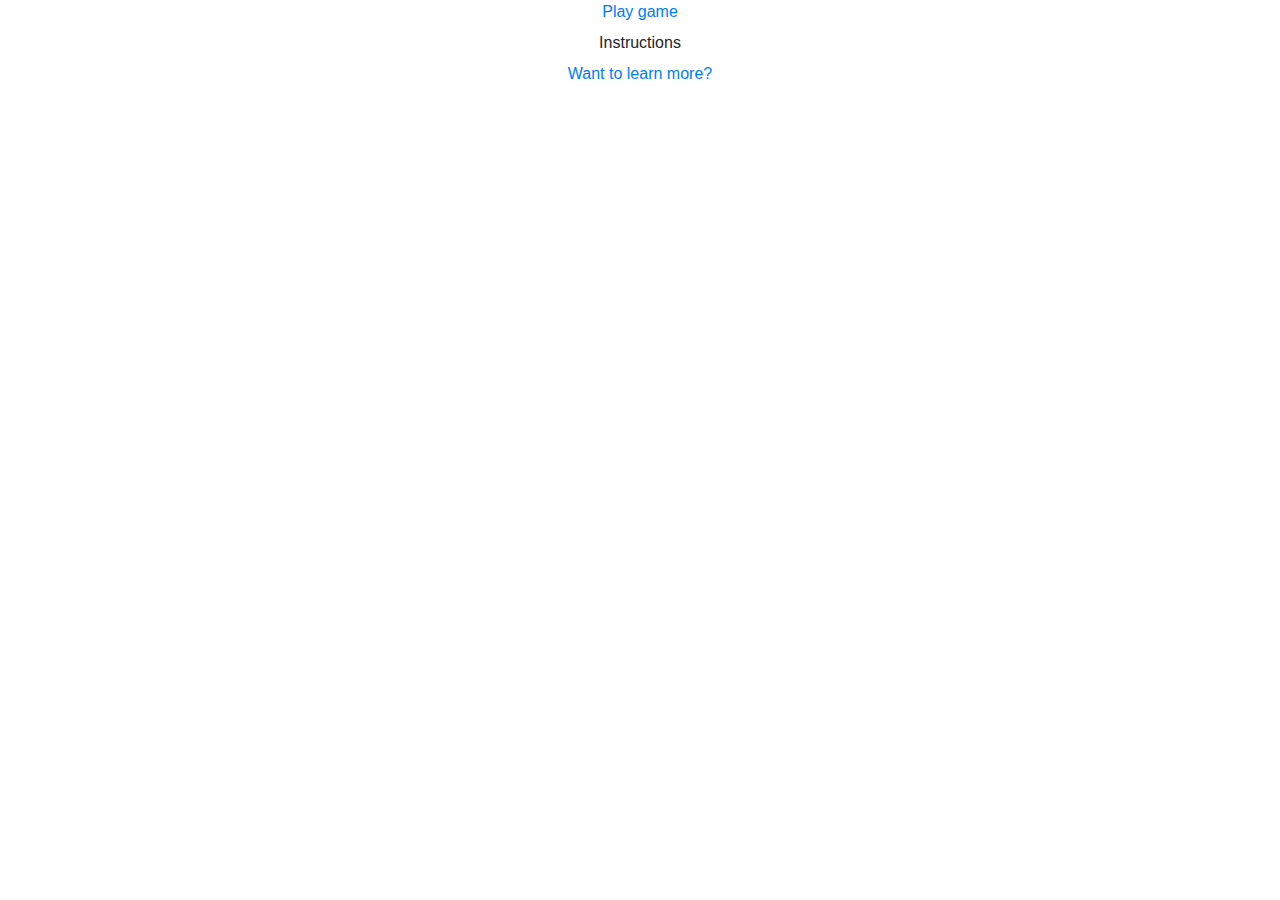
==== index.html @ e3b7ab8a "fix css style path files, update text on modal wrong aswer button" ====
<!DOCTYPE html>
<html lang="en">

<head>
    <meta charset="UTF-8">
    <meta name="viewport" content="width=device-width, initial-scale=1.0">
    <meta http-equiv="X-UA-Compatible" content="ie=edge">
    <meta name="Description"
        content="outer space game, with image section to learn more facts about space and planets" />
    <link rel="stylesheet" href="https://cdnjs.cloudflare.com/ajax/libs/twitter-bootstrap/4.6.0/css/bootstrap.min.css">
    <link rel="stylesheet" href="https://cdnjs.cloudflare.com/ajax/libs/font-awesome/5.15.3/css/all.min.css">
    <title>Fun Space Quiz</title>
    <!-- files for favicon-->
    <link rel="apple-touch-icon" sizes="180x180" href="assets/favicons/apple-touch-icon.png">
    <link rel="icon" type="image/png" sizes="32x32" href="assets/favicons/favicon-32x32.png">
    <script src="assets/js/email.js"></script>
</head>

<body id="landing">
    <!-- link to bring user to game area-->
    <div class="container landing-pg" role="main">
        <a href="game.html">
            <div class="row">
                <div class="col-12 start" id="playgame"></div>
                <div class="col-12 text-center start-pg">Play game</div>
            </div>
        </a>
    </div>
    <!-- Container for pop up to show user Game Instructions-->
    <div class="container">
        <div class="row start-instructions align-items-center">
            <div class="col-md-4 offset-md-4 text-center">
                <!-- Button trigger modal -->
                <button type="button" class="btn" data-toggle="modal" data-target="#instructionModal" id="instructions">
                    Instructions
                </button>
            </div>
            <!-- Instruction Modal code structure taken from bootstrap docs-->
            <div class="modal fade" id="instructionModal" tabindex="-1" role="dialog"
                aria-labelledby="instructionModalLabel" aria-hidden="true">
                <div class="modal-dialog" role="document">
                    <div class="modal-content">
                        <div class="modal-header">
                            <h5 class="modal-title" id="instructionModalLabel">You were kidnapped by Aliens and brought
                                to the Moon. <i class="fab fa-reddit-alien"></i></h5>
                            <button type="button" class="close" data-dismiss="modal" aria-label="Close">
                                <span aria-hidden="true">&times;</span>
                            </button>
                        </div>
                        <div class="modal-body">
                            <p class="text-center" id="modalHeadContent">You've manage to escape and have the keys to a
                                rocket that will take you
                                home but only if you can answer 5 questions. Good Luck! </p>
                            <ol>
                                <li>You will see 4 possible answers, click the one you think is right.</li>
                                <li>If you get it wrong, you can try the question again Or ask for a new one.</li>
                                <li>Start a new game at any time, by clicking New Game.</li>
                                <li>One you've reached Earth, you see play a new game or go to our learn more page.</li>
                                <li>Please use our contact form, to ask us any question you like,
                                    tell something interesting you know about Outer space or even tell us if we are
                                    wrong about something!!</li>
                                <li>Click Go to Game to give our game a try. Have Fun!</li>
                            </ol>
                        </div>
                        <div class="modal-footer">
                            <button type="button" class="btn" data-dismiss="modal">Close</button>
                            <button type="button" class="btn" data-dismiss="modal"
                                onClick="parent.location='game.html'">Go to Game</button>
                        </div>
                    </div>
                </div>
            </div>
            <!-- end of main modal content -->
        </div>
    </div>
    <!-- link to bring user to learn more page-->
    <div class="container landing-pg">
        <a href="learn-more.html">
            <div class="row start align-items-center" id="explore"></div>
            <div class="col-12 text-center start-pg">
                Want to learn more?
            </div>
        </a>
    </div>
    <!-- scripts -->
    <script src="https://cdnjs.cloudflare.com/ajax/libs/jquery/3.5.1/jquery.slim.min.js"></script>
    <script src="https://cdnjs.cloudflare.com/ajax/libs/popper.js/1.16.1/umd/popper.min.js"></script>
    <script src="https://cdnjs.cloudflare.com/ajax/libs/twitter-bootstrap/4.6.0/js/bootstrap.min.js"></script>

</body>

</html>
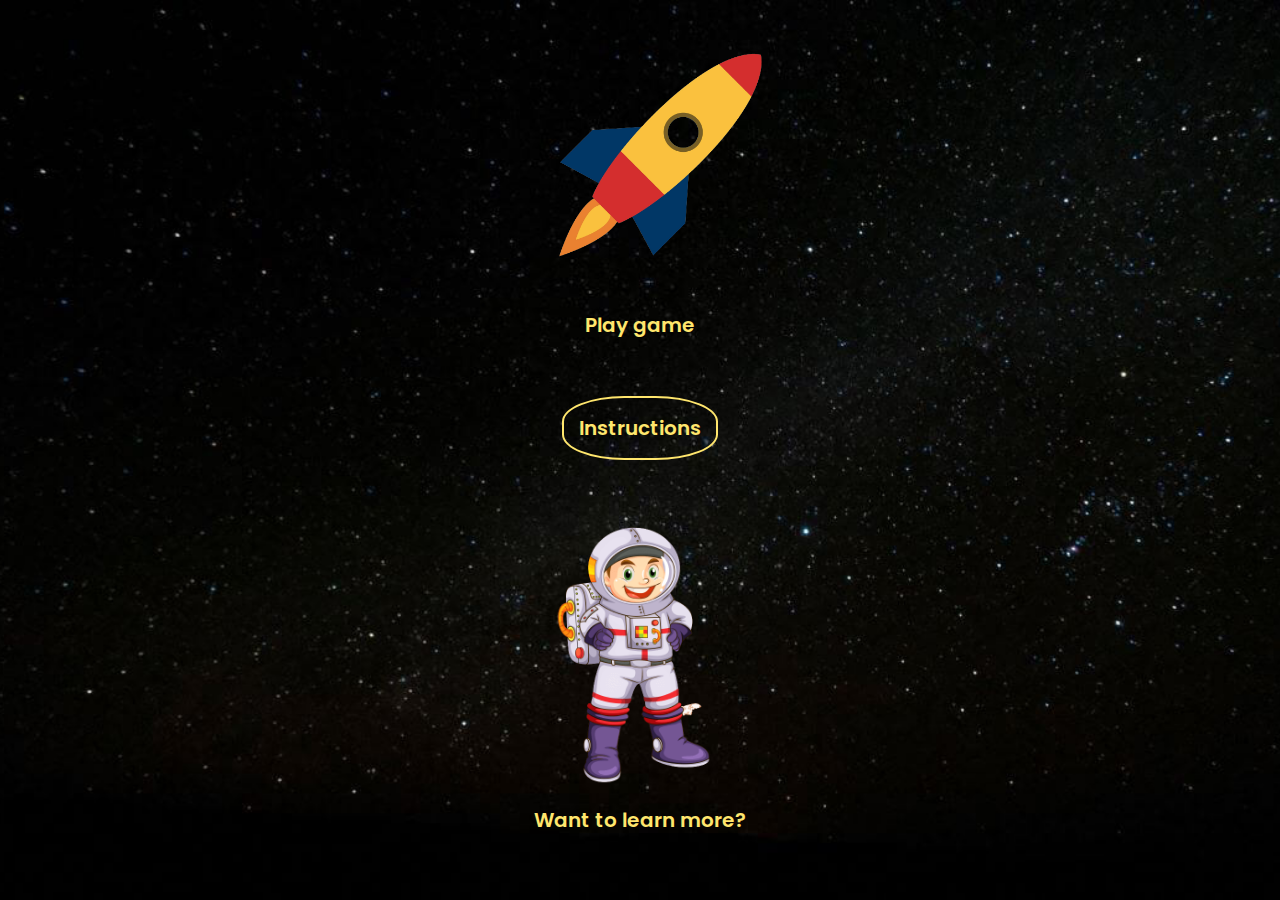
==== commit cd5970f7: "fix .carousel item style on sml screen & clear unnecessary comments" ====
--- a/index.html
+++ b/index.html
@@ -13,7 +13,8 @@
     <!-- files for favicon-->
     <link rel="apple-touch-icon" sizes="180x180" href="assets/favicons/apple-touch-icon.png">
     <link rel="icon" type="image/png" sizes="32x32" href="assets/favicons/favicon-32x32.png">
-    <script src="assets/js/email.js"></script>
+    <link rel="stylesheet" href="assets/css/style.css">
+    
 </head>
 
 <body id="landing">
@@ -83,6 +84,7 @@
         </a>
     </div>
     <!-- scripts -->
+    <script src="assets/js/email.js"></script>
     <script src="https://cdnjs.cloudflare.com/ajax/libs/jquery/3.5.1/jquery.slim.min.js"></script>
     <script src="https://cdnjs.cloudflare.com/ajax/libs/popper.js/1.16.1/umd/popper.min.js"></script>
     <script src="https://cdnjs.cloudflare.com/ajax/libs/twitter-bootstrap/4.6.0/js/bootstrap.min.js"></script>
--- a/assets/css/style.css
+++ b/assets/css/style.css
@@ -0,0 +1,677 @@
+/*
+* Prefixed by https://autoprefixer.github.io
+* PostCSS: v7.0.29,
+* Autoprefixer: v9.7.6
+* Browsers: last 4 version
+*/
+
+/* google fonts */
+@import url('https://fonts.googleapis.com/css2?family=Exo+2:ital,wght@0,300;0,400;0,500;0,600;0,700;0,800;1,400&family=Poppins:ital,wght@0,300;0,400;0,500;0,600;0,700;0,800;1,300;1,400&display=swap');
+
+/* main colours used on site */
+:root {
+  --main-text-color: #292F36;
+  --heading-color: #f38d6d;
+  --decoration1: #FFE66D;
+  --decoration2: #2B2C5A;
+  --decoration3: #45cfcf;
+}
+
+* {
+  margin: 0;
+  padding: 0;
+  scroll-behavior: smooth;
+}
+
+/* set height to 100% in order to apply styles for stick footer on game pg */
+html,
+body {
+  height: 100%;
+}
+
+/* main styling */
+div,
+p {
+  color: var(--main-text-color);
+  font-family: 'Poppins', sans-serif;
+  font-size: 20px;
+}
+
+h1 {
+  color: var(--main-text-color);
+  font-family: 'Exo 2', sans-serif;
+  font-size: 35px;
+  font-weight: 600;
+  text-align: center;
+  padding-top: 10px;
+  padding-bottom: 10px;
+}
+
+/* landing page */
+
+/* set scaling of landing page imgs */
+div.scaled {
+  width: 90%;
+  margin: 5px;
+  text-align: center;
+}
+
+/* full screen background image with fallback colour*/
+#landing {
+  background: url("../images/landing-stars.jpg") no-repeat center center fixed #395c6b;
+  background-size: cover;
+}
+
+/* background image for link to learn more*/
+#explore {
+  background-image: url("../images/landing-astronaut.png");
+  background-repeat: no-repeat;
+  background-position: center;
+  background-size: contain;
+  padding: 20px;
+  margin: 20px;
+}
+
+/* background image for link to game*/
+#playgame {
+  background-image: url("../images/landing-rocket.png");
+  background-repeat: no-repeat;
+  background-position: center;
+  background-size: contain;
+  padding: 20px;
+  margin: 20px;
+}
+
+/* to set height of options for user on landing page*/
+.start {
+  height: 30vh;
+}
+
+.start-instructions {
+  height: 15vh;
+  padding: 20px;
+  margin: 20px;
+}
+
+/* styling of text on landing page */
+.start-pg {
+  color: var(--decoration1);
+  font-weight: 600;
+}
+
+/*-- change landing pg links when hovered --*/
+a:hover .start-pg,
+a:focus .start-pg {
+  color: var(--heading-color);
+}
+
+/*-- remove underline when over over anchor elements on landing page --*/
+.landing-pg:hover a,
+.landing-pg:focus a {
+  text-decoration: none;
+}
+
+/* Styling the Instructions modal */
+#instructions {
+  color: var(--decoration1);
+  border: 2px solid var(--decoration1);
+  border-radius: 40%;
+  font-weight: 600;
+  font-size: 20px;
+  padding: 15px;
+}
+
+#instructions:hover {
+  color: var(--heading-color);
+  border: 2px solid var(--heading-color);
+}
+
+#instructionModal {
+  padding: 0;
+  width: 85%;
+  margin-left: 15px;
+}
+
+/* set text style on list items on instruction modal */
+.modal-body li {
+  font-size: 14px;
+}
+
+.modal-body li {
+  padding: 3px;
+  margin-left: 5px;
+}
+
+/* modal styling */
+.modal-header,
+.modal-footer {
+  border: none;
+  background-color: var(--decoration3);
+}
+
+#modalFooterSuccess button {
+  height: 70px;
+}
+
+#wrongAnsModalFooter button {
+  height: 65px;
+  padding-right: 15px;
+}
+
+.modal-content {
+  background-color: var(--decoration3);
+  font-size: 1rem;
+}
+
+/* game page modal */
+#answerModal,
+#wrongAnswer {
+  width: 100vw;
+}
+
+/*  styling code for all modal footer btns across the site */
+.modal-footer .btn {
+  color: var(--main-text-color);
+  font-family: 'Poppins', sans-serif;
+  font-weight: 400;
+  border: 2px solid #395c6b;
+  background-color: var(--decoration1);
+}
+
+/* hover code for all modal footer btns across the site */
+.modal-footer .btn:hover {
+  color: var(--main-text-color);
+  background-color: var(--decoration1);
+  font-weight: 700;
+  border-style: none;
+  border-radius: 20%;
+}
+
+/* to change colours on icons on modals */
+.fa-heart-broken,
+.fa-thumbs-up,
+.fa-smile-beam {
+  color: var(--heading-color);
+}
+
+/* Nav Bar Styling */
+
+header {
+  background-color: var(--heading-color);
+  line-height: .8;
+}
+
+/*-- Style nav position nav links for smaller screens, collapsed menu--*/
+.nav-link {
+  font-family: 'Exo 2', sans-serif;
+  font-weight: 600;
+  color: var(--main-text-color);
+}
+
+.nav-link.active {
+  text-decoration: underline;
+  -webkit-text-decoration-color: var(--decoration2);
+  text-decoration-color: var(--decoration2);
+  font-weight: 700;
+  color: var(--decoration2);
+}
+
+.nav-link:hover {
+  color: var(--decoration1);
+}
+
+/* add spacing above Main container, so that there is visible space with navbar */
+#main-section {
+  margin-top: 75px;
+}
+
+/*--styling of burger icon for smaller screens--*/
+.navbar-toggler-icon {
+  display: inline;
+}
+
+.fa.fa-bars {
+  font-size: 2rem;
+  color: var(--main-text-color);
+}
+
+.navbar-collapse {
+  padding: 10px;
+  background-color: var(--heading-color);
+}
+
+/* Credit: solution to my issue with navbar and content z-indez was found on https://forum.freecodecamp.org/t/why-is-my-navbar-behind-other-content/62059 */
+#nav {
+  z-index: 9999;
+}
+
+/* Learn More Page */
+
+/*--
+set background colour for full page 
+Use root element and then color picker to get a lighter shade 
+--*/
+#learn {
+  background-color: #b61d2709
+}
+
+/*-- carousel styling --*/
+
+/* width and padding needed so images and carousel controls are aligned */
+.carousel-item {
+  width: 98%;
+  padding-left: 36px;
+  padding-right: 35px;
+}
+
+/* 
+styling img elements scaled class to align and scale on all devices 
+These are held within figure elements on the carousel
+*/
+img.scaled {
+  height: 50vh;
+  width: 100%;
+  -webkit-box-pack: center;
+  -ms-flex-pack: center;
+  justify-content: center;
+}
+
+/* 
+styling figure/image elements with scaled class to align and scale on all devices 
+100% width needed on both image and figure
+margin needed on figure to keep image in alignment with carousel controls
+*/
+figure.scaled {
+  width: 100%;
+  text-align: center;
+}
+
+/* height needs to be a fixed value or the element changes sizes with content, form then moves around pg */
+figcaption {
+  margin-bottom: 15px;
+  padding-top: 10px;
+  height: 140px;
+}
+
+/* styling carousel controls to align with imgs */
+.carousel-control-next,
+.carousel-control-prev {
+  width: 35px;
+  height: 50vh;
+  background-color: var(--decoration1);
+  margin-right: 15px;
+}
+
+.carousel-control-next {
+  width: 37px;
+}
+
+.carousel-control-prev-icon,
+.carousel-control-next-icon {
+  background-color: #a18c04;
+  border-radius: 50%;
+}
+
+/* position indicator to bottom */
+ol.carousel-indicators {
+  position: absolute;
+  bottom: 0;
+  margin: 0;
+  left: 0;
+  right: 0;
+}
+
+ol.carousel-indicators li,
+ol.carousel-indicators li.active {
+  height: 10px;
+  margin: 5px;
+  border: 0;
+  border-radius: 20%;
+}
+
+ol.carousel-indicators li.active {
+  background: var(--main-text-color);
+}
+
+ol.carousel-indicators li {
+  background: var(--decoration1);
+}
+
+/*-- end of carousel styling --*/
+
+/* --Section to style Form-- */
+form {
+  display: inline-block;
+  padding: 15px;
+}
+
+legend {
+  width: auto;
+  margin-left: 20px;
+  font-size: 25px;
+  color: var(--heading-color);
+  font-family: "Exo 2", sans-serif;
+  font-weight: 600;
+}
+
+/*--to set border colour and visibility of fieldset box on form--*/
+#field-set {
+  border: 2px solid var(--heading-color);
+  border-radius: 2%;
+  padding: 5px;
+  margin: 0;
+}
+
+/*--contact form input boxes--*/
+textarea,
+#name,
+#email,
+#contact-number {
+  font: 0.7em;
+  min-width: 90%;
+  margin-left: 5px;
+}
+
+#ask-question {
+  margin-top: 20px;
+}
+
+textarea {
+  height: 10rem;
+  margin-top: 24px;
+}
+
+.details-labels {
+  color: var(--main-text-color);
+  font-size: 16px;
+  font-family: 'Poppins', sans-serif;
+  font-weight: 600;
+  margin-top: 5px;
+  margin-bottom: 1px;
+  margin-left: 5px;
+}
+
+/*-- set font size for placeholder text on form --*/
+input {
+  font-size: 16px;
+}
+
+/*stylng of button on form--*/
+#form-button {
+  border-radius: 10%;
+  background-color: var(--heading-color);
+  margin-left: 5px;
+  color: var(--main-text-color);
+  font-family: 'Poppins', sans-serif;
+  font-weight: 500;
+}
+
+/*--End of form Section--*/
+
+/*-- 
+credit code for sticky footer https://css-tricks.com/couple-takes-sticky-footer/
+wrapper and footer classes 
+--*/
+.wrapper {
+  min-height: 100%;
+  margin-bottom: -105px;
+}
+
+.footer,
+.push {
+  height: 68px;
+  margin-top: 50px;
+}
+
+footer {
+  color: #395c6b;
+  background: var(--decoration3);
+  font-family: 'Poppins', sans-serif;
+  margin-top: 15px;
+}
+
+footer p {
+  font-size: 1rem;
+  padding-top: 10px;
+  padding-right: 10px;
+  font-weight: 500;
+}
+
+.social-links {
+  display: -webkit-box;
+  display: -ms-flexbox;
+  display: flex;
+  padding: 5px;
+}
+
+.social-links a {
+  font-size: 1.2rem;
+  padding: 5px;
+  color: var(--decoration2);
+  border-radius: 10%;
+}
+
+.social-links a:hover {
+  color: var(--heading-color);
+  background-color: var(--main-text-color);
+}
+
+/*-- end of footer section --*/
+/*-- end of learn more page styling --*/
+
+
+/* game page */
+
+/* canvas styling */
+
+canvas {
+  width: 250px;
+  height: 350px;
+  background-image: url("../images/game-bg-stars.jpg");
+  background-repeat: no-repeat;
+  background-position: center;
+  background-size: cover;
+  border-radius: 2%;
+
+}
+
+#question {
+  margin-top: 5px;
+  text-align: center;
+  font-weight: 600;
+  height: 50px;
+}
+
+.questionScores {
+  margin-top: 15px;
+  font-weight: 800;
+  font-style: italic;
+  padding-left: 10px;
+}
+
+/* style answer buttons */
+.answerButton {
+  border: 1px solid var(--decoration3);
+  color: var(--main-text-color);
+  max-height: 100%;
+  margin-top: 5px;
+  background-color: #395c6b1c;
+}
+
+.answerButton:hover {
+  border: none;
+  color: var(--decoration1);
+  background-color: var(--main-text-color);
+}
+
+.controls {
+  margin-top: 10px;
+}
+
+.controls button,
+#resetBtn {
+  color: var(--main-text-color);
+  font-weight: 700;
+  background-color: var(--heading-color);
+  margin-top: 5px;
+  font-size: 14px;
+  width: 25vw;
+}
+
+.controls button:hover,
+#resetBtn:hover {
+  background-color: #fee440;
+}
+
+/* hide the span on screen, do not want it visible to user, contains the answer */
+#correctAnswer {
+  display: none;
+}
+
+/* 404 Page */
+
+#Error404Page {
+  background: url("../images/404-bg-pg.jpg") no-repeat center center fixed;
+  background-size: cover;
+}
+
+#Error404Page p {
+  font-weight: 600;
+}
+
+#Error404Page h2,
+#Error404Page p {
+  color: #fffbfd;
+  padding: 15px;
+  margin: 50px;
+}
+
+#Error404Page a {
+  color: var(--decoration1);
+  border: 2px solid var(--decoration1);
+  font-weight: 800;
+  border-radius: 10%;
+  padding: 15px;
+
+}
+
+#Error404Page h3 {
+  color: var(--decoration1);
+}
+
+/* Media Queries */
+
+/*-- 
+media query to adjust height of figcaption, so no overflow with indicators. 
+H1 hidden on sm screens affecting layout and for layout of footer 
+--*/
+@media screen and (max-width: 992px) {
+  figcaption {
+    height: 150px;
+  }
+
+  footer p {
+    font-size: 14px;
+    padding-top: 10px;
+    margin-bottom: 5px;
+  }
+
+  .social-links {
+    padding-top: 5px;
+  }
+}
+
+/* Media query applies to small and x-samll screens. Change display of carousel when H1 is hidden*/
+@media screen and (max-width: 768px) {
+
+  /* to give carousel section more spacing under navbar when heading is hidden */
+  .carousel-inner {
+    margin-top: 10px;
+    width:100%;
+  }
+
+  /* little more pading is needed so image and control are not overlapping on smaller screens */
+  .carousel-item {
+    width: 100%;
+   
+    padding-left: 21px;
+    padding-right: 20px;
+  }
+
+  .carousel-control-next {
+    margin: 00;
+    width: 20px;
+    padding: 0;
+  }
+
+  .carousel-control-prev {
+    width: 20px;
+    margin: 0;
+    padding: 0;
+  }
+
+  /* Adjust caption under images on learn-more page, for size and spacing */
+  figcaption {
+    font-size: 17px;
+    padding-left: 15px;
+    padding-right: 15px;
+    height: 200px;
+  }
+}
+
+/* media query to reduce size of question text and adjust canvas on xs screens only*/
+@media screen and (max-width: 576px) {
+
+  #question,
+  .answerButton,
+  .questionScores {
+    font-size: 15px;
+  }
+
+  #modalHeadContent {
+    font-size: 15px;
+  }
+
+  /* height on answer div and buttons needs to be set on small screens or elements move on page content changes */
+  .answerButton {
+    height: 48px;
+    padding-bottom: 15px;
+    font-size: 14px;
+  }
+
+  #answers {
+    height: 210px;
+    padding-top: 10px;
+    margin-bottom: 10px;
+  }
+
+  header {
+    padding: 0;
+    height: 50px;
+  }
+
+  canvas {
+    width: 400px;
+    height: 200px;
+  }
+
+  /* Hide the indicators on xs small screens */
+  ol.carousel-indicators {
+    display: none
+  }
+}
+
+/* media query to increase spacing on controls area on medium and above screens */
+@media screen and (min-width: 768px) {
+  #answers {
+    margin-top: 20px;
+  }
+
+  #question {
+    margin-top: 20px;
+  }
+
+  .answerButton {
+    margin-bottom: 10px;
+  }
+}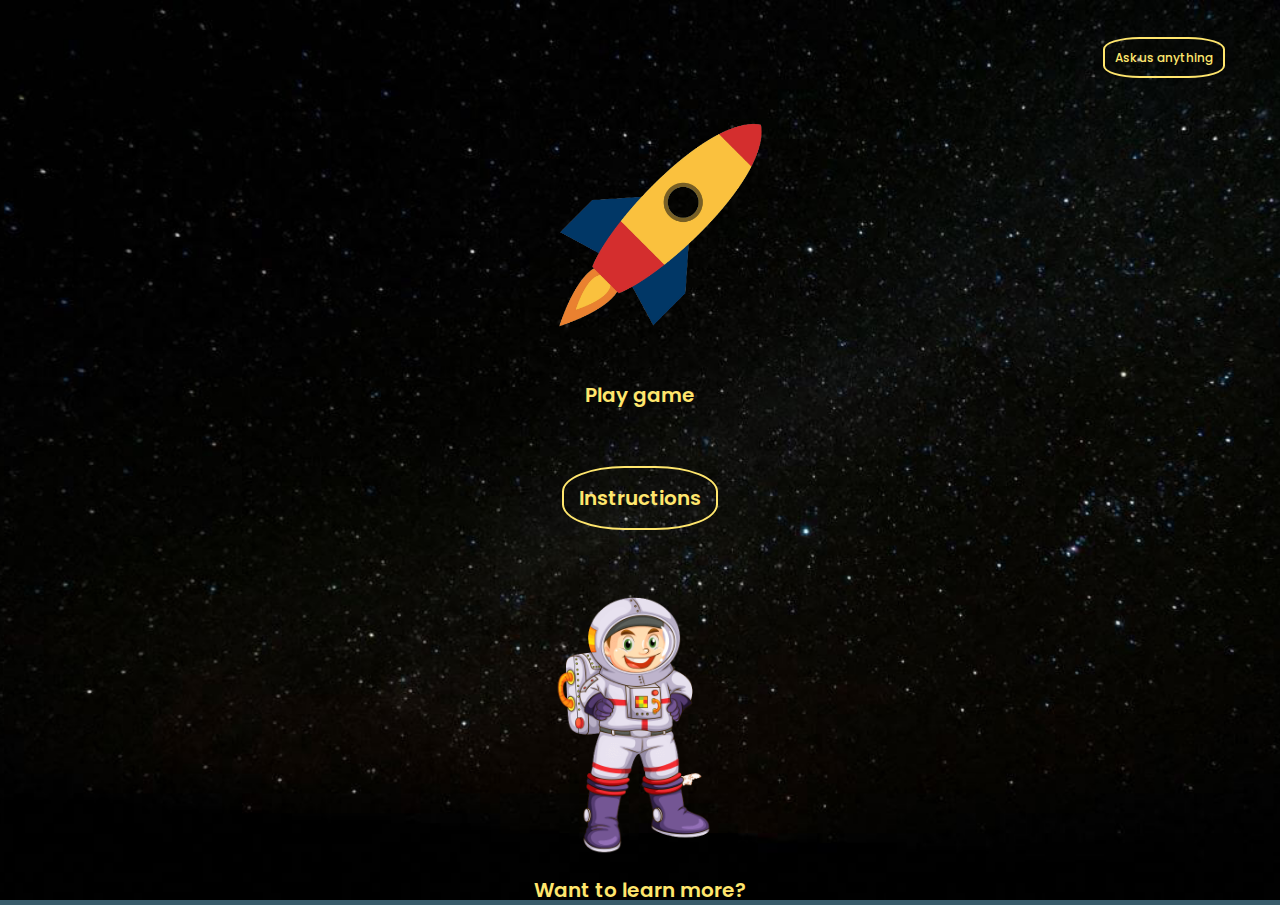
==== commit 34e65c07: "add: contact btn to landing pg" ====
--- a/index.html
+++ b/index.html
@@ -18,6 +18,14 @@
 </head>
 
 <body id="landing">
+    <div class="container-fluid" id="landingContact">
+        <div class="row">
+            <div class="col-12 text-right" id="homeContact"><a href="learn-more.html#ask-question">Ask us anything</a></div>
+    </div>
+</div>
+   
+   
+
     <!-- link to bring user to game area-->
     <div class="container landing-pg" role="main">
         <a href="game.html">
--- a/assets/css/style.css
+++ b/assets/css/style.css
@@ -81,6 +81,27 @@
   padding: 20px;
   margin: 20px;
 }
+
+/* style contact option on landing page */
+#landingContact {
+  padding-right: 35px;
+}
+#homeContact {
+  margin-top:40px; 
+  padding-right:35px;
+}
+#homeContact a{   
+color: var(--decoration1);
+font-weight: 500;
+font-size: 12px;
+padding:10px;
+border: 2px solid var(--decoration1);
+border-radius:30%;
+}
+#homeContact a:hover {
+  color: var(--heading-color);
+}
+
 
 /* to set height of options for user on landing page*/
 .start {
@@ -566,6 +587,12 @@
 H1 hidden on sm screens affecting layout and for layout of footer 
 --*/
 @media screen and (max-width: 992px) {
+
+  img.scaled,
+  .carousel-control-next,
+  .carousel-control-prev{
+    height: 45vh;
+  }
   figcaption {
     height: 150px;
   }
@@ -584,6 +611,9 @@
 /* Media query applies to small and x-samll screens. Change display of carousel when H1 is hidden*/
 @media screen and (max-width: 768px) {
 
+  img.scaled{
+    height: 40vh;
+  }
   /* to give carousel section more spacing under navbar when heading is hidden */
   .carousel-inner {
     margin-top: 10px;
@@ -592,8 +622,7 @@
 
   /* little more pading is needed so image and control are not overlapping on smaller screens */
   .carousel-item {
-    width: 100%;
-   
+    width: 100%;   
     padding-left: 21px;
     padding-right: 20px;
   }
@@ -602,12 +631,14 @@
     margin: 00;
     width: 20px;
     padding: 0;
+    height: 40vh;
   }
 
   .carousel-control-prev {
     width: 20px;
     margin: 0;
     padding: 0;
+    height: 40vh;
   }
 
   /* Adjust caption under images on learn-more page, for size and spacing */
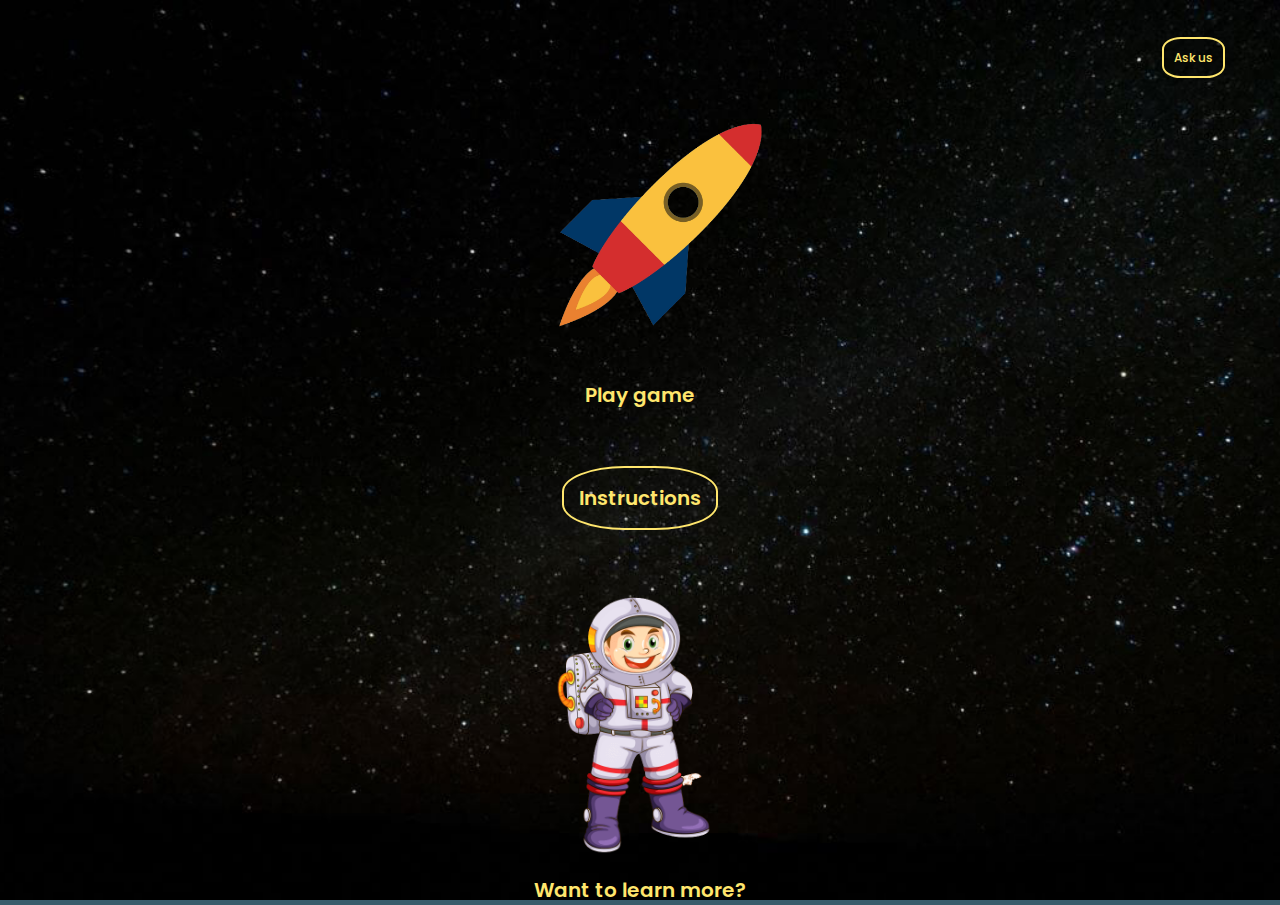
==== commit e9016b1f: "fix: styling contact btn landing pg, xs sml screens" ====
--- a/index.html
+++ b/index.html
@@ -13,19 +13,17 @@
     <!-- files for favicon-->
     <link rel="apple-touch-icon" sizes="180x180" href="assets/favicons/apple-touch-icon.png">
     <link rel="icon" type="image/png" sizes="32x32" href="assets/favicons/favicon-32x32.png">
-    <link rel="stylesheet" href="assets/css/style.css">
+    <!-- <link rel="stylesheet" href="assets/css/style.css"> -->
+    <link href="assets/css/style.css" rel="stylesheet" type="text/css"/>
     
 </head>
 
 <body id="landing">
     <div class="container-fluid" id="landingContact">
         <div class="row">
-            <div class="col-12 text-right" id="homeContact"><a href="learn-more.html#ask-question">Ask us anything</a></div>
+            <div class="col-12 text-right" id="homeContact"><a href="learn-more.html#ask-question">Ask us </a></div>
     </div>
 </div>
-   
-   
-
     <!-- link to bring user to game area-->
     <div class="container landing-pg" role="main">
         <a href="game.html">
@@ -57,14 +55,14 @@
                             </button>
                         </div>
                         <div class="modal-body">
-                            <p class="text-center" id="modalHeadContent">You've manage to escape and have the keys to a
-                                rocket that will take you
+                            <p class="text-center" id="modalHeadContent">You've managed to escape and have the keys to a
+                                rocket, that will take you
                                 home but only if you can answer 5 questions. Good Luck! </p>
                             <ol>
                                 <li>You will see 4 possible answers, click the one you think is right.</li>
                                 <li>If you get it wrong, you can try the question again Or ask for a new one.</li>
                                 <li>Start a new game at any time, by clicking New Game.</li>
-                                <li>One you've reached Earth, you see play a new game or go to our learn more page.</li>
+                                <li>One you've reached Earth, you can play a new game or go to our learn more page.</li>
                                 <li>Please use our contact form, to ask us any question you like,
                                     tell something interesting you know about Outer space or even tell us if we are
                                     wrong about something!!</li>
@@ -92,7 +90,7 @@
         </a>
     </div>
     <!-- scripts -->
-    <script src="assets/js/email.js"></script>
+    <script  src="assets/js/email.js"></script>
     <script src="https://cdnjs.cloudflare.com/ajax/libs/jquery/3.5.1/jquery.slim.min.js"></script>
     <script src="https://cdnjs.cloudflare.com/ajax/libs/popper.js/1.16.1/umd/popper.min.js"></script>
     <script src="https://cdnjs.cloudflare.com/ajax/libs/twitter-bootstrap/4.6.0/js/bootstrap.min.js"></script>
--- a/assets/css/style.css
+++ b/assets/css/style.css
@@ -86,18 +86,21 @@
 #landingContact {
   padding-right: 35px;
 }
+
 #homeContact {
-  margin-top:40px; 
-  padding-right:35px;
-}
-#homeContact a{   
-color: var(--decoration1);
-font-weight: 500;
-font-size: 12px;
-padding:10px;
-border: 2px solid var(--decoration1);
-border-radius:30%;
-}
+  margin-top: 40px;
+  padding-right: 35px;
+}
+
+#homeContact a {
+  color: var(--decoration1);
+  font-weight: 500;
+  font-size: 12px;
+  padding: 10px;
+  border: 2px solid var(--decoration1);
+  border-radius: 30%;
+}
+
 #homeContact a:hover {
   color: var(--heading-color);
 }
@@ -590,9 +593,10 @@
 
   img.scaled,
   .carousel-control-next,
-  .carousel-control-prev{
+  .carousel-control-prev {
     height: 45vh;
   }
+
   figcaption {
     height: 150px;
   }
@@ -611,18 +615,19 @@
 /* Media query applies to small and x-samll screens. Change display of carousel when H1 is hidden*/
 @media screen and (max-width: 768px) {
 
-  img.scaled{
+  img.scaled {
     height: 40vh;
   }
+
   /* to give carousel section more spacing under navbar when heading is hidden */
   .carousel-inner {
     margin-top: 10px;
-    width:100%;
+    width: 100%;
   }
 
   /* little more pading is needed so image and control are not overlapping on smaller screens */
   .carousel-item {
-    width: 100%;   
+    width: 100%;
     padding-left: 21px;
     padding-right: 20px;
   }
@@ -648,6 +653,17 @@
     padding-right: 15px;
     height: 200px;
   }
+
+  /* to adjust placement of contact button on landing page on smaller screens */
+  #landingContact {
+    padding-right: 15px;
+  }
+
+  #homeContact {
+    margin-top: 20px;
+    padding-top: 0;
+    padding-bottom: 0;
+  }
 }
 
 /* media query to reduce size of question text and adjust canvas on xs screens only*/
@@ -661,6 +677,11 @@
 
   #modalHeadContent {
     font-size: 15px;
+  }
+
+  /* for spacing of ask us button on xsmall screen */
+  #homeContact {
+    margin-bottom: 20px;
   }
 
   /* height on answer div and buttons needs to be set on small screens or elements move on page content changes */
--- a/assets/css/style.css
+++ b/assets/css/style.css
@@ -86,18 +86,21 @@
 #landingContact {
   padding-right: 35px;
 }
+
 #homeContact {
-  margin-top:40px; 
-  padding-right:35px;
-}
-#homeContact a{   
-color: var(--decoration1);
-font-weight: 500;
-font-size: 12px;
-padding:10px;
-border: 2px solid var(--decoration1);
-border-radius:30%;
-}
+  margin-top: 40px;
+  padding-right: 35px;
+}
+
+#homeContact a {
+  color: var(--decoration1);
+  font-weight: 500;
+  font-size: 12px;
+  padding: 10px;
+  border: 2px solid var(--decoration1);
+  border-radius: 30%;
+}
+
 #homeContact a:hover {
   color: var(--heading-color);
 }
@@ -590,9 +593,10 @@
 
   img.scaled,
   .carousel-control-next,
-  .carousel-control-prev{
+  .carousel-control-prev {
     height: 45vh;
   }
+
   figcaption {
     height: 150px;
   }
@@ -611,18 +615,19 @@
 /* Media query applies to small and x-samll screens. Change display of carousel when H1 is hidden*/
 @media screen and (max-width: 768px) {
 
-  img.scaled{
+  img.scaled {
     height: 40vh;
   }
+
   /* to give carousel section more spacing under navbar when heading is hidden */
   .carousel-inner {
     margin-top: 10px;
-    width:100%;
+    width: 100%;
   }
 
   /* little more pading is needed so image and control are not overlapping on smaller screens */
   .carousel-item {
-    width: 100%;   
+    width: 100%;
     padding-left: 21px;
     padding-right: 20px;
   }
@@ -648,6 +653,17 @@
     padding-right: 15px;
     height: 200px;
   }
+
+  /* to adjust placement of contact button on landing page on smaller screens */
+  #landingContact {
+    padding-right: 15px;
+  }
+
+  #homeContact {
+    margin-top: 20px;
+    padding-top: 0;
+    padding-bottom: 0;
+  }
 }
 
 /* media query to reduce size of question text and adjust canvas on xs screens only*/
@@ -661,6 +677,11 @@
 
   #modalHeadContent {
     font-size: 15px;
+  }
+
+  /* for spacing of ask us button on xsmall screen */
+  #homeContact {
+    margin-bottom: 20px;
   }
 
   /* height on answer div and buttons needs to be set on small screens or elements move on page content changes */
